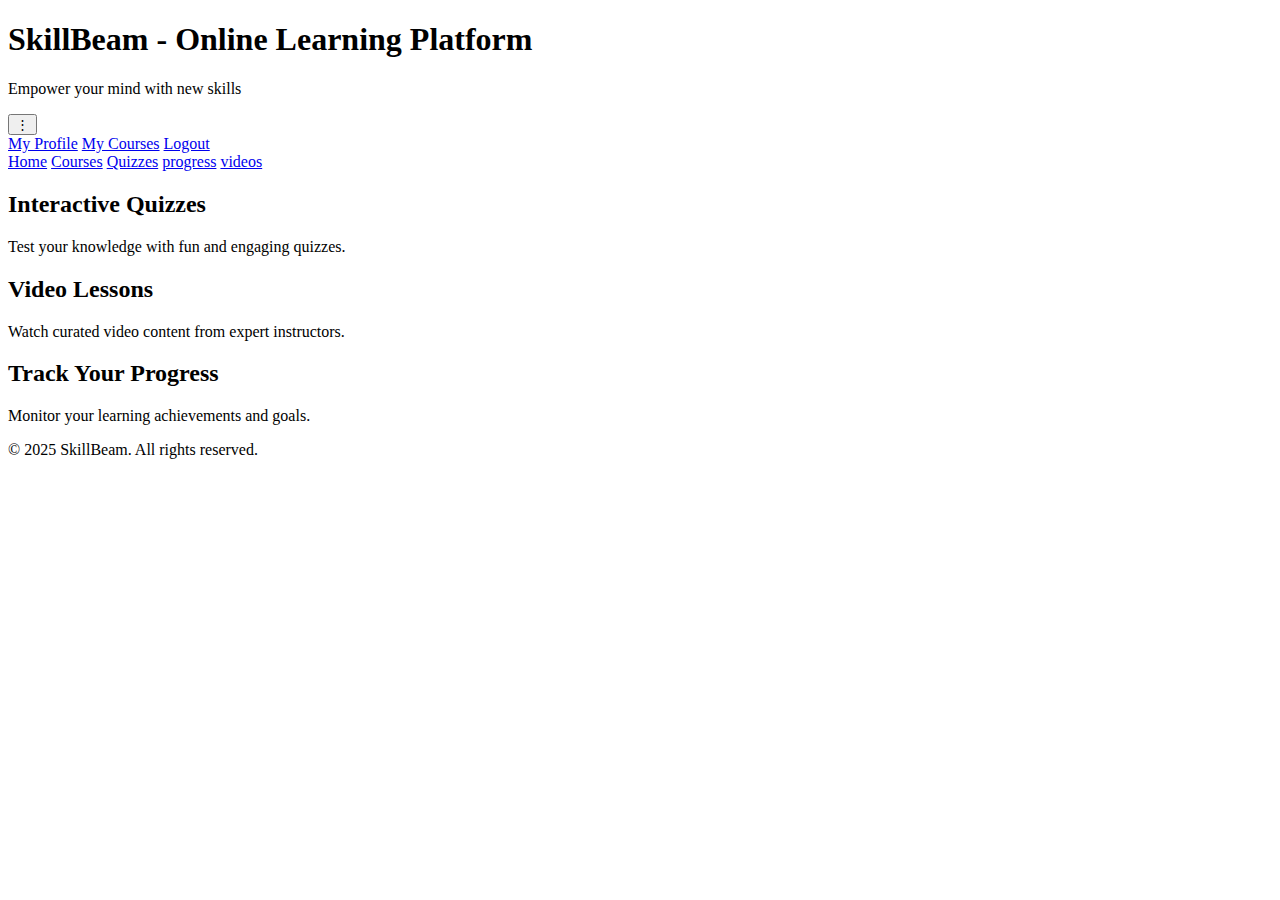
==== index.html @ 4ddc4ecf "Create index.html" ====
<!DOCTYPE html>
<html lang="en">
<head>
  <meta charset="UTF-8">
  <title>LearnHub - Courses</title>
  <link rel="stylesheet" href="style.css">
</head>
<body>
    <header>
        <h1>SkillBeam - Online Learning Platform</h1>
        <p>Empower your mind with new skills</p>
    <div class="more-options">
        <button class="more-btn" onclick="toggleMenu()">⋮</button>
        <div class="dropdown" id="moreMenu">
          <a href="profile.html">My Profile</a>
          <a href="my_courses.html">My Courses</a>
          <a href="#" onclick="logout()">Logout</a>
        </div>
      </div>      
      </header>
      <nav>
        <a href="index.html">Home</a>
        <a href="courses.html">Courses</a>
        <a href="quizzes.html">Quizzes</a>
        <a href="track_progress.html">progress</a>
        <a href="videos.html">videos</a>
      </nav>
      <section>
        <div class="card">
            <h2>Interactive Quizzes</h2>
            <p>Test your knowledge with fun and engaging quizzes.</p>
        </div>

        <div class="card">
            <h2>Video Lessons</h2>
            <p>Watch curated video content from expert instructors.</p>
        </div>

        <div class="card">
            <h2>Track Your Progress</h2>
            <p>Monitor your learning achievements and goals.</p>
        </div>
    </section>
      <footer>
        &copy; 2025 SkillBeam. All rights reserved.
      </footer>
  <script src="script.js"></script>
</body>
</html>
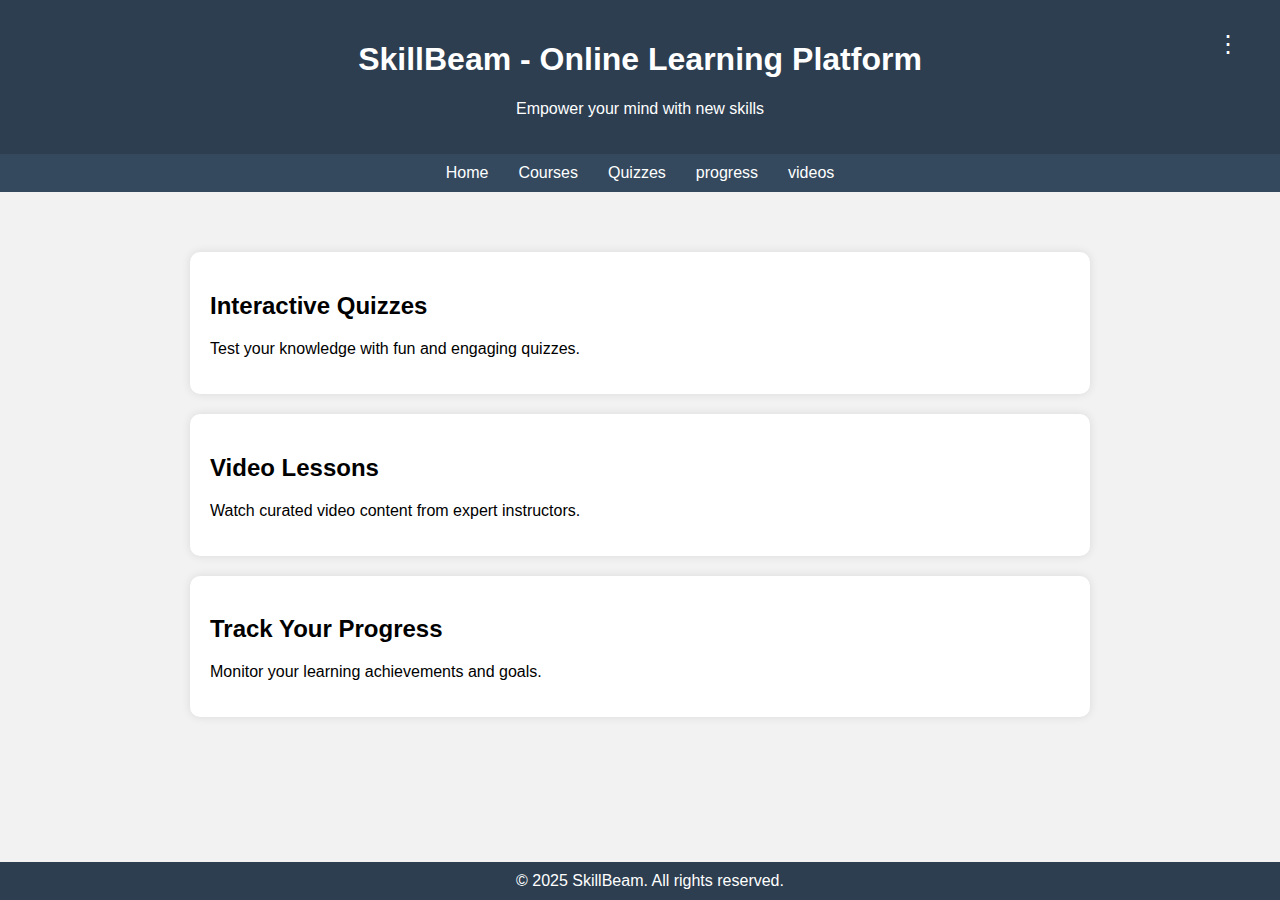
==== commit 84a9b33a: "Add files via upload" ====
--- a/index.html
+++ b/index.html
@@ -1,49 +1,49 @@
-<!DOCTYPE html>
-<html lang="en">
-<head>
-  <meta charset="UTF-8">
-  <title>LearnHub - Courses</title>
-  <link rel="stylesheet" href="style.css">
-</head>
-<body>
-    <header>
-        <h1>SkillBeam - Online Learning Platform</h1>
-        <p>Empower your mind with new skills</p>
-    <div class="more-options">
-        <button class="more-btn" onclick="toggleMenu()">⋮</button>
-        <div class="dropdown" id="moreMenu">
-          <a href="profile.html">My Profile</a>
-          <a href="my_courses.html">My Courses</a>
-          <a href="#" onclick="logout()">Logout</a>
-        </div>
-      </div>      
-      </header>
-      <nav>
-        <a href="index.html">Home</a>
-        <a href="courses.html">Courses</a>
-        <a href="quizzes.html">Quizzes</a>
-        <a href="track_progress.html">progress</a>
-        <a href="videos.html">videos</a>
-      </nav>
-      <section>
-        <div class="card">
-            <h2>Interactive Quizzes</h2>
-            <p>Test your knowledge with fun and engaging quizzes.</p>
-        </div>
-
-        <div class="card">
-            <h2>Video Lessons</h2>
-            <p>Watch curated video content from expert instructors.</p>
-        </div>
-
-        <div class="card">
-            <h2>Track Your Progress</h2>
-            <p>Monitor your learning achievements and goals.</p>
-        </div>
-    </section>
-      <footer>
-        &copy; 2025 SkillBeam. All rights reserved.
-      </footer>
-  <script src="script.js"></script>
-</body>
-</html>
+<!DOCTYPE html>
+<html lang="en">
+<head>
+  <meta charset="UTF-8">
+  <title>LearnHub - Courses</title>
+  <link rel="stylesheet" href="style.css">
+</head>
+<body>
+    <header>
+        <h1>SkillBeam - Online Learning Platform</h1>
+        <p>Empower your mind with new skills</p>
+    <div class="more-options">
+        <button class="more-btn" onclick="toggleMenu()">⋮</button>
+        <div class="dropdown" id="moreMenu">
+          <a href="profile.html">My Profile</a>
+          <a href="my_courses.html">My Courses</a>
+          <a href="#" onclick="logout()">Logout</a>
+        </div>
+      </div>      
+      </header>
+      <nav>
+        <a href="index.html">Home</a>
+        <a href="courses.html">Courses</a>
+        <a href="quizzes.html">Quizzes</a>
+        <a href="track_progress.html">progress</a>
+        <a href="videos.html">videos</a>
+      </nav>
+      <section>
+        <div class="card">
+            <h2>Interactive Quizzes</h2>
+            <p>Test your knowledge with fun and engaging quizzes.</p>
+        </div>
+
+        <div class="card">
+            <h2>Video Lessons</h2>
+            <p>Watch curated video content from expert instructors.</p>
+        </div>
+
+        <div class="card">
+            <h2>Track Your Progress</h2>
+            <p>Monitor your learning achievements and goals.</p>
+        </div>
+    </section>
+      <footer>
+        &copy; 2025 SkillBeam. All rights reserved.
+      </footer>
+  <script src="script.js"></script>
+</body>
+</html>
--- a/style.css
+++ b/style.css
@@ -0,0 +1,159 @@
+body {
+    font-family: Arial, sans-serif;
+    background: #f2f2f2;
+    margin: 0;
+    padding: 0;
+  }
+  
+  .auth-container {
+    width: 300px;
+    margin: 100px auto;
+    padding: 30px;
+    background: white;
+    text-align: center;
+    box-shadow: 0 0 10px rgba(0,0,0,0.2);
+  }
+  
+  .auth-container input {
+    width: 100%;
+    margin: 10px 0;
+    padding: 10px;
+  }
+  
+  .auth-container button {
+    padding: 10px 20px;
+    background: #28a745;
+    color: white;
+    border: none;
+    cursor: pointer;
+  }  
+  .course-container {
+    display: flex;
+    justify-content: center;
+    gap: 20px;
+    margin: 40px;
+  }
+  
+  .course-card {
+    background: white;
+    padding: 20px;
+    width: 200px;
+    box-shadow: 0 0 10px rgba(0,0,0,0.1);
+  }
+  
+  .course-card button {
+    background: #007bff;
+    color: white;
+    padding: 10px;
+    border: none;
+    cursor: pointer;
+  }
+  body {
+    font-family: Arial, sans-serif;
+    margin: 0;
+    padding: 0;
+    background-color: #f2f2f2;
+  }
+  header {
+    background-color: #2c3e50;
+    color: #fff;
+    padding: 20px;
+    text-align: center;
+  }
+  nav {
+    background-color: #34495e;
+    display: flex;
+    justify-content: center;
+    padding: 10px;
+  }
+  nav a {
+    color: white;
+    margin: 0 15px;
+    text-decoration: none;
+  }
+  nav a:hover {
+    text-decoration: underline;
+  }
+  .container {
+    padding: 20px;
+  }
+  .course {
+    background: #fff;
+    border-radius: 10px;
+    margin-bottom: 20px;
+    padding: 20px;
+    box-shadow: 0 2px 5px rgba(0,0,0,0.1);
+  }
+  .course h2 {
+    margin-top: 0;
+  }
+  button {
+    background-color: #27ae60;
+    color: white;
+    padding: 10px;
+    border: none;
+    border-radius: 5px;
+    cursor: pointer;
+  }
+  button:hover {
+    background-color: #219150;
+  }
+  footer {
+    background-color: #2c3e50;
+    color: white;
+    text-align: center;
+    padding: 10px;
+    position: fixed;
+    bottom: 0;
+    width: 100%;
+  }
+  section {
+    padding: 40px;
+    max-width: 900px;
+    margin: auto;
+}
+.card {
+    background-color: white;
+    padding: 20px;
+    margin: 20px 0;
+    border-radius: 10px;
+    box-shadow: 0 0 10px rgba(0,0,0,0.1);
+}  
+.more-options {
+    position: absolute;
+    top: 20px;
+    right: 30px;
+  }
+  
+  .more-btn {
+    background: none;
+    border: none;
+    font-size: 24px;
+    cursor: pointer;
+    color: white;
+  }
+  
+  .dropdown {
+    display: none;
+    position: absolute;
+    right: 0;
+    top: 35px;
+    background-color: #ffffff;
+    box-shadow: 0px 4px 8px rgba(0,0,0,0.1);
+    border-radius: 8px;
+    overflow: hidden;
+    z-index: 1;
+  }
+  
+  .dropdown a {
+    display: block;
+    padding: 10px 15px;
+    color: #333;
+    text-decoration: none;
+    font-size: 14px;
+  }
+  
+  .dropdown a:hover {
+    background-color: #f0f0f0;
+  }
+  